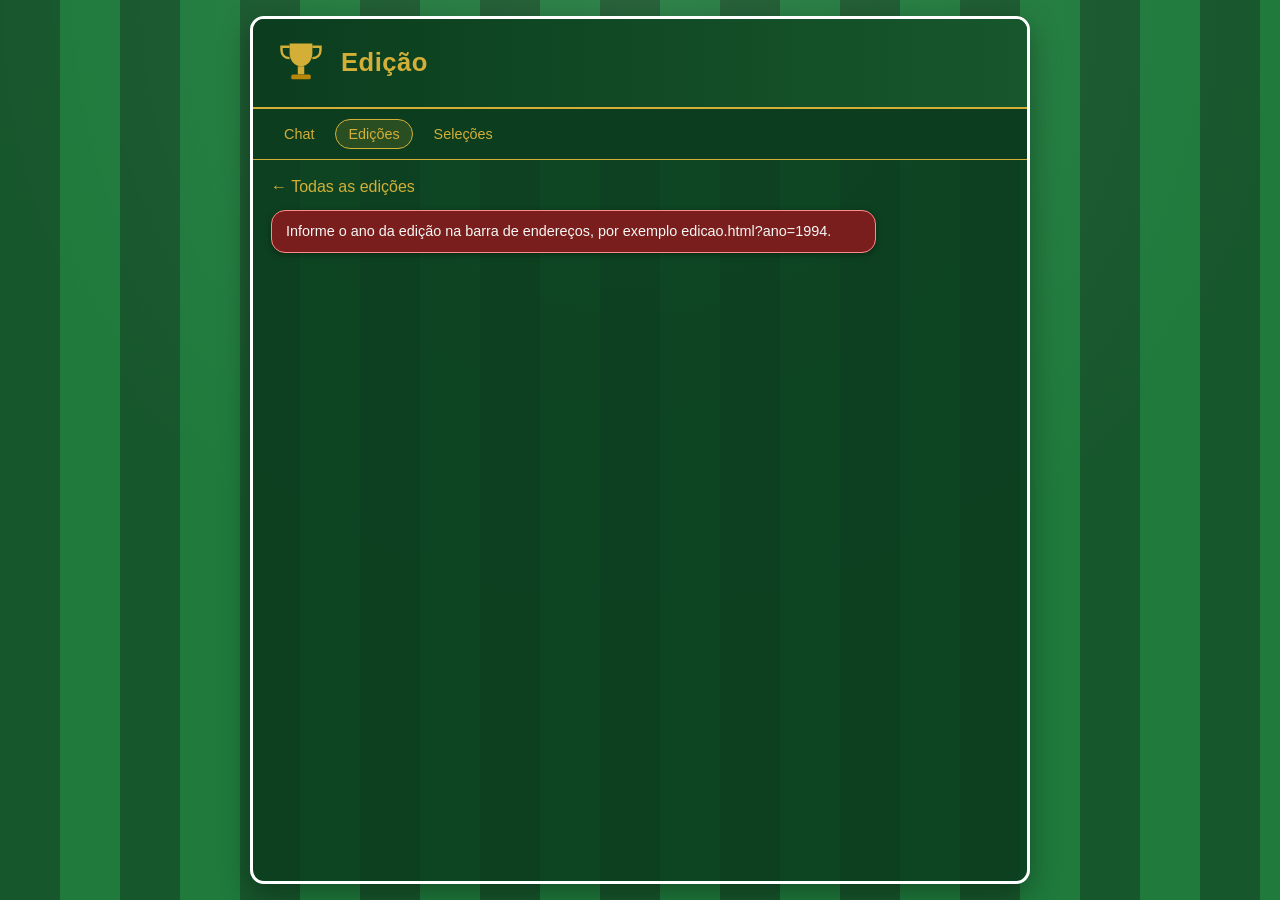
==== edicao.html @ b4495b21 "Item 33 (frontend): páginas de edições e seleções - edicoes.html e edicao.html?ano=, com campeão, vi" ====
<!DOCTYPE html>
<html lang="pt-BR">
<head>
  <meta charset="UTF-8">
  <meta name="viewport" content="width=device-width, initial-scale=1.0">
  <title>Edição · Mister Copa</title>
  <link rel="stylesheet" href="css/style.css">
</head>
<body>
  <div class="campo">
    <header class="cabecalho">
      <svg class="trofeu" viewBox="0 0 64 64" aria-hidden="true">
        <path d="M18 8h28v12c0 9-6 16-14 16s-14-7-14-16V8z" fill="#d4af37"/>
        <path d="M18 12H8v4c0 6 4 10 10 10M46 12h10v4c0 6-4 10-10 10" fill="none" stroke="#d4af37" stroke-width="3"/>
        <rect x="28" y="36" width="8" height="10" fill="#d4af37"/>
        <rect x="20" y="46" width="24" height="6" rx="2" fill="#b8860b"/>
      </svg>
      <div>
        <h1 id="titulo">Edição</h1>
        <p id="subtitulo"></p>
      </div>
    </header>

    <nav class="menu" aria-label="Navegação">
      <a href="index.html">Chat</a>
      <a href="edicoes.html" aria-current="page">Edições</a>
      <a href="selecoes.html">Seleções</a>
    </nav>

    <main class="pagina">
      <a class="voltar" href="edicoes.html">← Todas as edições</a>
      <div id="conteudo" aria-live="polite"></div>
    </main>
  </div>

  <script src="js/config.js"></script>
  <script src="js/paginas.js"></script>
  <script>
    (async function () {
      const conteudo = document.getElementById("conteudo");
      const ano = parseInt(parametro("ano"), 10);
      if (!ano) {
        mostrarErro(conteudo, "Informe o ano da edição na barra de endereços, por exemplo edicao.html?ano=1994.");
        return;
      }
      mostrarCarregando(conteudo);
      try {
        const e = await buscarJSON("/api/edicoes/" + ano);
        document.getElementById("titulo").textContent = "Copa de " + e.ano;
        document.getElementById("subtitulo").textContent = "Campeão: " + e.campeao;

        const ficha = criarElemento("dl", "ficha");
        ficha.appendChild(linhaFicha("Sede", e.sede));
        ficha.appendChild(linhaFicha("Campeão", e.campeao));
        ficha.appendChild(linhaFicha("Vice-campeão", e.vice));
        ficha.appendChild(linhaFicha("Placar da final", e.placar_final));
        if (e.data_final) ficha.appendChild(linhaFicha("Data da final", e.data_final));
        ficha.appendChild(linhaFicha("Artilheiro", e.artilheiro ? e.artilheiro.join(", ") : null));
        ficha.appendChild(linhaFicha("Gols do artilheiro", e.gols_artilheiro));
        ficha.appendChild(linhaFicha("Bola de Ouro", e.bola_de_ouro || "Prêmio criado em 1982"));

        const blocos = [ficha];
        if (e.obs_artilheiro) blocos.push(criarElemento("p", "nota", e.obs_artilheiro));
        blocos.push(criarElemento("p", "fonte", "Fonte: " + e.fonte));
        conteudo.replaceChildren(...blocos);
      } catch (erro) {
        mostrarErro(conteudo, erro.message);
      }
    })();
  </script>
</body>
</html>
---- css/style.css ----
/* Tema: gramado, linhas brancas de campo e dourado do troféu */
:root {
  --verde-escuro: #0b3d1e;
  --verde-gramado: #17572c;
  --verde-claro: #1f7a3c;
  --branco: #ffffff;
  --dourado: #d4af37;
  --dourado-escuro: #b8860b;
  --texto: #f4f8f5;
  --sombra: rgba(0, 0, 0, 0.35);
}

* { box-sizing: border-box; }

html, body { height: 100%; margin: 0; }

body {
  font-family: "Trebuchet MS", Arial, Helvetica, sans-serif;
  color: var(--texto);
  background:
    radial-gradient(circle at 50% 0%, rgba(255, 255, 255, 0.08), transparent 60%),
    repeating-linear-gradient(90deg, var(--verde-gramado) 0 60px, var(--verde-claro) 60px 120px);
  background-color: var(--verde-gramado);
  display: flex;
  justify-content: center;
  padding: 16px;
}

.campo {
  width: 100%;
  max-width: 780px;
  min-height: calc(100vh - 32px);
  display: flex;
  flex-direction: column;
  border: 3px solid var(--branco);
  border-radius: 14px;
  background: rgba(11, 61, 30, 0.88);
  box-shadow: 0 10px 30px var(--sombra);
  position: relative;
  overflow: hidden;
}

/* Linha central do campo */
.campo::before {
  content: "";
  position: absolute;
  left: 0;
  right: 0;
  top: 50%;
  height: 2px;
  background: rgba(255, 255, 255, 0.25);
  pointer-events: none;
}

/* Cabeçalho */
.cabecalho {
  display: flex;
  align-items: center;
  gap: 14px;
  padding: 18px 22px;
  border-bottom: 2px solid var(--dourado);
  background: linear-gradient(90deg, var(--verde-escuro), var(--verde-gramado));
}

.trofeu { width: 52px; height: 52px; flex-shrink: 0; }

.cabecalho h1 {
  margin: 0;
  font-size: 1.6rem;
  color: var(--dourado);
  letter-spacing: 0.5px;
}

.cabecalho p {
  margin: 2px 0 0;
  font-size: 0.9rem;
  opacity: 0.85;
}

/* Área de mensagens */
.conversa {
  flex: 1;
  display: flex;
  flex-direction: column;
  padding: 16px 18px 0;
  overflow-y: auto;
  min-height: 300px;
}

.mensagens {
  display: flex;
  flex-direction: column;
  gap: 12px;
}

.balao {
  max-width: 82%;
  padding: 10px 14px;
  border-radius: 14px;
  line-height: 1.45;
  white-space: pre-wrap;
  word-wrap: break-word;
  box-shadow: 0 2px 6px var(--sombra);
}

.balao.usuario {
  align-self: flex-end;
  background: var(--branco);
  color: var(--verde-escuro);
  border-bottom-right-radius: 4px;
}

.balao.bot {
  align-self: flex-start;
  background: var(--verde-escuro);
  border: 1px solid var(--dourado);
  border-bottom-left-radius: 4px;
}

.balao.erro {
  align-self: center;
  background: #7a1d1d;
  border: 1px solid #ff8a8a;
  font-size: 0.9rem;
}

.digitando {
  padding: 10px 4px;
  font-style: italic;
  font-size: 0.9rem;
  color: var(--dourado);
}

.digitando[hidden] { display: none; }

/* Sugestões */
.sugestoes {
  display: flex;
  flex-wrap: wrap;
  gap: 8px;
  padding: 12px 18px 4px;
}

.sugestao {
  font: inherit;
  font-size: 0.85rem;
  padding: 6px 12px;
  border-radius: 999px;
  border: 1px solid var(--dourado);
  background: transparent;
  color: var(--dourado);
  cursor: pointer;
  transition: background 0.2s, color 0.2s;
}

.sugestao:hover,
.sugestao:focus-visible {
  background: var(--dourado);
  color: var(--verde-escuro);
  outline: none;
}

/* Formulário */
.formulario {
  display: flex;
  gap: 10px;
  padding: 14px 18px 18px;
  border-top: 2px solid var(--dourado);
  background: var(--verde-escuro);
}

.entrada {
  position: relative;
  flex: 1;
  display: flex;
}

.entrada input {
  flex: 1;
  font: inherit;
  padding: 11px 64px 11px 14px;
  border-radius: 10px;
  border: 2px solid var(--branco);
  background: var(--branco);
  color: var(--verde-escuro);
}

.entrada input:focus {
  outline: none;
  border-color: var(--dourado);
}

.contador {
  position: absolute;
  right: 10px;
  top: 50%;
  transform: translateY(-50%);
  font-size: 0.75rem;
  color: #5b6b5f;
  pointer-events: none;
}

.contador.limite { color: #b00020; font-weight: bold; }

#enviar {
  font: inherit;
  font-weight: bold;
  padding: 0 20px;
  border-radius: 10px;
  border: none;
  background: var(--dourado);
  color: var(--verde-escuro);
  cursor: pointer;
  transition: background 0.2s;
}

#enviar:hover:not(:disabled) { background: var(--dourado-escuro); color: var(--branco); }
#enviar:disabled { opacity: 0.55; cursor: not-allowed; }

/* Telas pequenas */
@media (max-width: 520px) {
  .cabecalho h1 { font-size: 1.3rem; }
  .balao { max-width: 92%; }
  .formulario { flex-direction: column; }
  #enviar { padding: 12px; }
}

/* ===== Menu e páginas de edições e seleções ===== */
.menu {
  display: flex;
  gap: 8px;
  padding: 10px 18px;
  border-bottom: 1px solid var(--dourado);
  background: var(--verde-escuro);
}

.menu a {
  font-size: 0.9rem;
  padding: 6px 12px;
  border-radius: 999px;
  color: var(--dourado);
  text-decoration: none;
  border: 1px solid transparent;
}

.menu a:hover,
.menu a:focus-visible,
.menu a[aria-current="page"] {
  border-color: var(--dourado);
  background: rgba(212, 175, 55, 0.15);
  outline: none;
}

.pagina {
  flex: 1;
  padding: 18px;
  overflow-y: auto;
}

.grade {
  display: grid;
  grid-template-columns: repeat(auto-fill, minmax(190px, 1fr));
  gap: 12px;
}

.cartao {
  display: flex;
  flex-direction: column;
  gap: 4px;
  padding: 12px 14px;
  border-radius: 12px;
  border: 1px solid var(--dourado);
  background: var(--verde-escuro);
  color: var(--texto);
  text-decoration: none;
  box-shadow: 0 2px 6px var(--sombra);
  transition: transform 0.15s, background 0.15s;
}

.cartao:hover,
.cartao:focus-visible {
  transform: translateY(-2px);
  background: var(--verde-gramado);
  outline: none;
}

.cartao-ano {
  font-size: 1.3rem;
  font-weight: bold;
  color: var(--dourado);
}

.cartao-titulo {
  font-weight: bold;
}

.cartao-sub {
  font-size: 0.85rem;
  opacity: 0.85;
}

.voltar {
  display: inline-block;
  margin-bottom: 14px;
  color: var(--dourado);
  text-decoration: none;
}

.voltar:hover,
.voltar:focus-visible {
  text-decoration: underline;
  outline: none;
}

.ficha {
  margin: 0;
  display: grid;
  gap: 8px;
  padding: 14px 16px;
  border-radius: 12px;
  border: 1px solid var(--dourado);
  background: var(--verde-escuro);
}

.linha-ficha {
  display: grid;
  grid-template-columns: minmax(130px, 40%) 1fr;
  gap: 10px;
  padding-bottom: 6px;
  border-bottom: 1px dashed rgba(212, 175, 55, 0.35);
}

.linha-ficha:last-child {
  border-bottom: none;
}

.linha-ficha dt {
  color: var(--dourado);
  font-weight: bold;
}

.linha-ficha dd {
  margin: 0;
}

.nota {
  margin: 14px 0 0;
  font-size: 0.9rem;
  font-style: italic;
  opacity: 0.9;
}

.fonte {
  margin: 14px 0 0;
  font-size: 0.8rem;
  opacity: 0.75;
}

.carregando {
  color: var(--dourado);
  font-style: italic;
}

@media (max-width: 520px) {
  .linha-ficha {
    grid-template-columns: 1fr;
    gap: 2px;
  }
}

/* Nas páginas de conteúdo, a linha central do campo não deve cortar o texto. */
.campo:has(.pagina)::before {
  display: none;
}
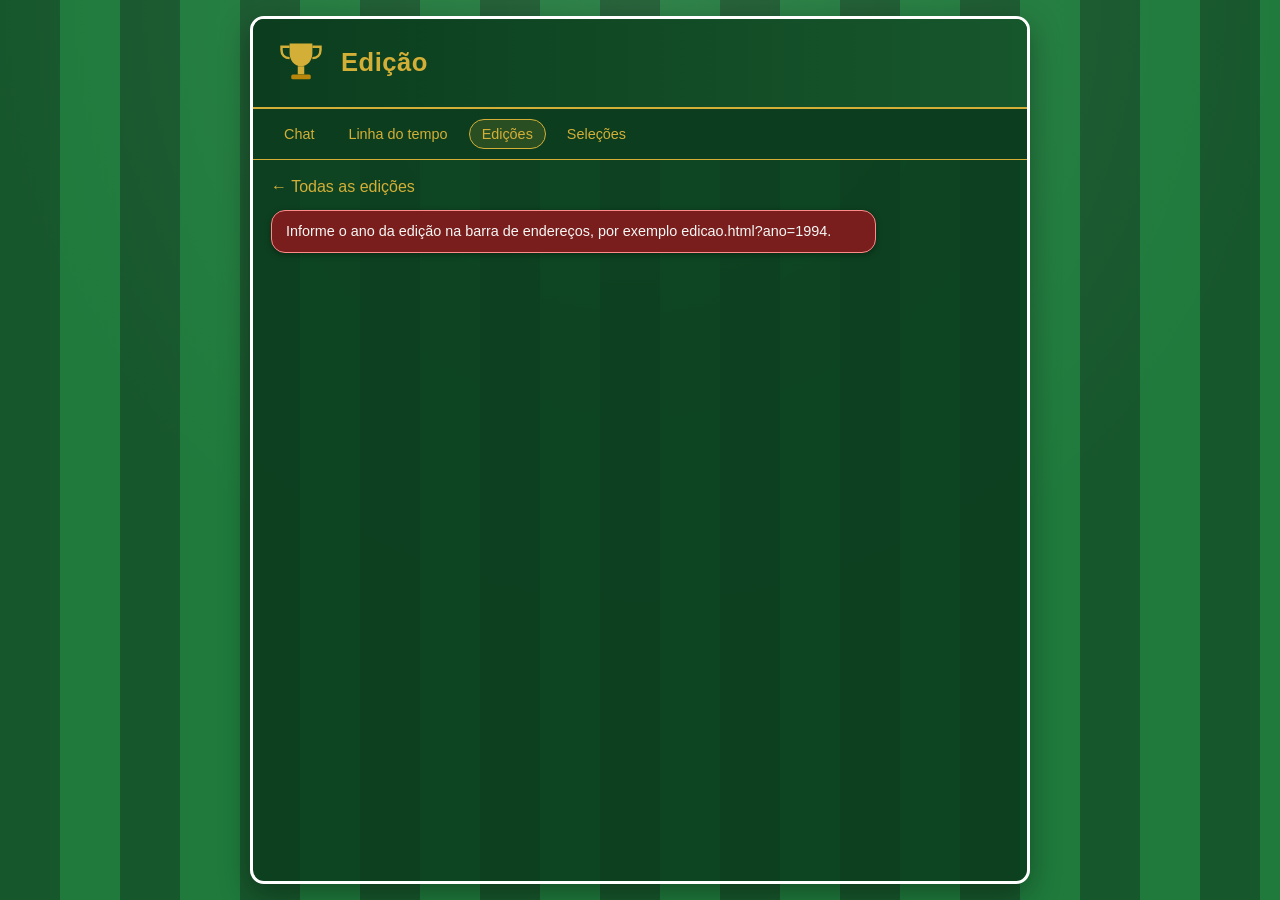
==== commit 6fd2409a: "Item 34: linha do tempo interativa das edições - linha-do-tempo.html: 23 edições em ordem cronológic" ====
--- a/edicao.html
+++ b/edicao.html
@@ -23,6 +23,7 @@
 
     <nav class="menu" aria-label="Navegação">
       <a href="index.html">Chat</a>
+      <a href="linha-do-tempo.html">Linha do tempo</a>
       <a href="edicoes.html" aria-current="page">Edições</a>
       <a href="selecoes.html">Seleções</a>
     </nav>
--- a/css/style.css
+++ b/css/style.css
@@ -372,3 +372,109 @@
 .campo:has(.pagina)::before {
   display: none;
 }
+
+/* ===== Linha do tempo ===== */
+.filtro {
+  display: flex;
+  flex-wrap: wrap;
+  align-items: center;
+  gap: 10px;
+  margin-bottom: 18px;
+}
+
+.filtro label {
+  color: var(--dourado);
+  font-weight: bold;
+}
+
+.filtro select {
+  font: inherit;
+  padding: 8px 10px;
+  border-radius: 8px;
+  border: 2px solid var(--branco);
+  background: var(--branco);
+  color: var(--verde-escuro);
+  max-width: 100%;
+}
+
+.filtro select:focus {
+  outline: none;
+  border-color: var(--dourado);
+}
+
+.resumo {
+  width: 100%;
+  margin: 0;
+  font-size: 0.9rem;
+  opacity: 0.85;
+}
+
+.linha-tempo {
+  list-style: none;
+  margin: 0;
+  padding: 0 0 0 26px;
+  border-left: 3px solid var(--dourado);
+  display: grid;
+  gap: 14px;
+}
+
+.item-tempo {
+  position: relative;
+}
+
+.item-tempo::before {
+  content: "";
+  position: absolute;
+  left: -36px;
+  top: 16px;
+  width: 16px;
+  height: 16px;
+  border-radius: 50%;
+  background: var(--verde-escuro);
+  border: 3px solid var(--dourado);
+  box-sizing: border-box;
+}
+
+.item-link {
+  display: flex;
+  flex-direction: column;
+  gap: 2px;
+  padding: 10px 14px;
+  border-radius: 10px;
+  border: 1px solid var(--dourado);
+  background: var(--verde-escuro);
+  color: var(--texto);
+  text-decoration: none;
+  transition: background 0.15s, transform 0.15s;
+}
+
+.item-link:hover,
+.item-link:focus-visible {
+  background: var(--verde-gramado);
+  transform: translateX(3px);
+  outline: none;
+}
+
+.item-ano {
+  font-size: 1.2rem;
+  font-weight: bold;
+  color: var(--dourado);
+}
+
+.item-campeao {
+  font-weight: bold;
+}
+
+.item-sub {
+  font-size: 0.85rem;
+  opacity: 0.85;
+}
+
+/* Os itens do menu não quebram linha no celular. */
+.menu {
+  flex-wrap: wrap;
+}
+
+.menu a {
+  white-space: nowrap;
+}
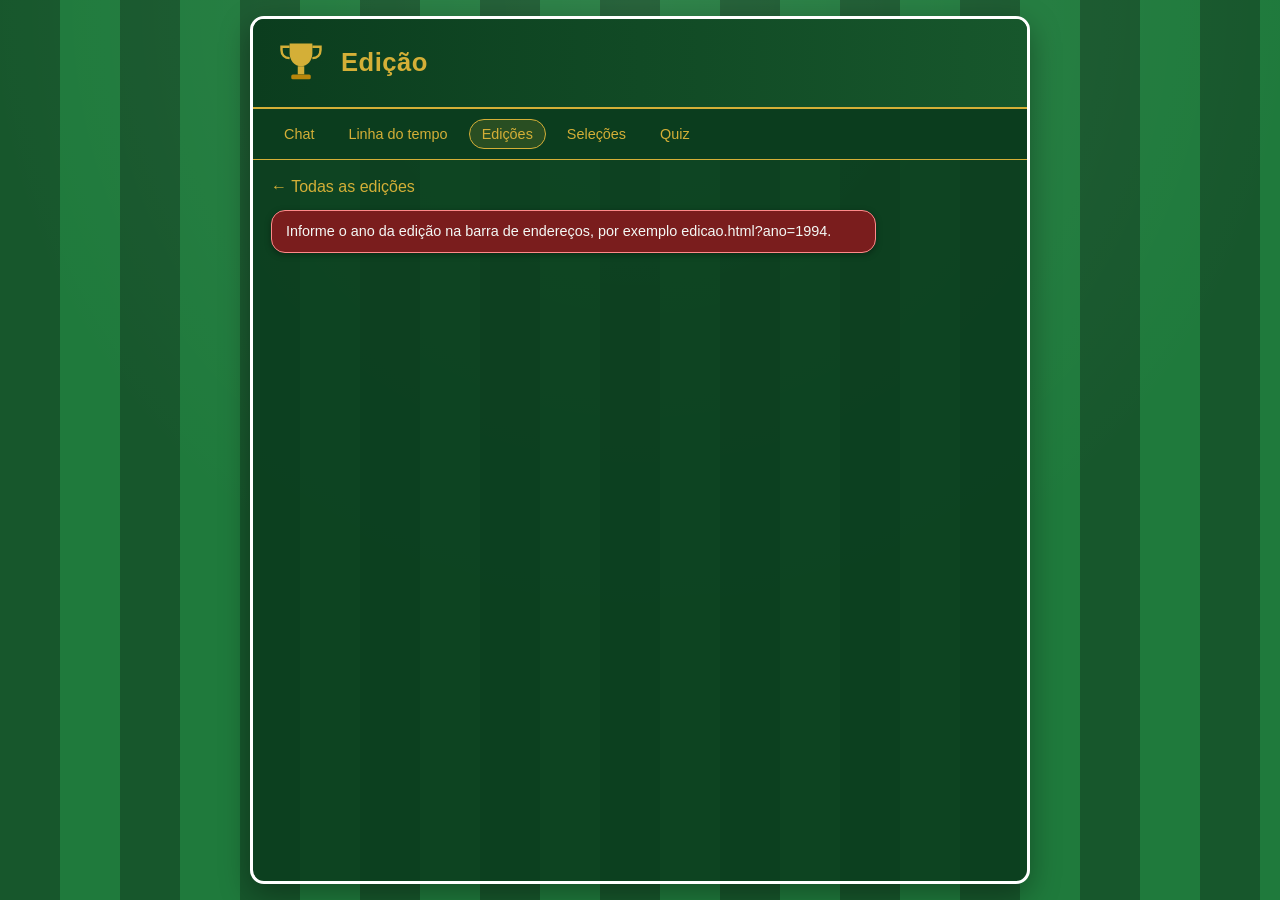
==== commit 0b96d22b: "Item 35: modo quiz gerado a partir da base de fatos - quiz.html e js/quiz.js: 10 perguntas sorteadas" ====
--- a/edicao.html
+++ b/edicao.html
@@ -26,6 +26,7 @@
       <a href="linha-do-tempo.html">Linha do tempo</a>
       <a href="edicoes.html" aria-current="page">Edições</a>
       <a href="selecoes.html">Seleções</a>
+      <a href="quiz.html">Quiz</a>
     </nav>
 
     <main class="pagina">
--- a/css/style.css
+++ b/css/style.css
@@ -478,3 +478,99 @@
 .menu a {
   white-space: nowrap;
 }
+
+/* ===== Quiz ===== */
+.quiz-cabecalho {
+  display: flex;
+  justify-content: space-between;
+  font-size: 0.9rem;
+  color: var(--dourado);
+  margin-bottom: 12px;
+}
+
+.quiz-pergunta {
+  font-size: 1.2rem;
+  margin: 0 0 16px;
+  line-height: 1.35;
+}
+
+.quiz-opcoes {
+  display: grid;
+  gap: 10px;
+}
+
+.quiz-opcao,
+.quiz-botao {
+  font: inherit;
+  text-align: left;
+  padding: 12px 14px;
+  border-radius: 10px;
+  border: 1px solid var(--dourado);
+  background: var(--verde-escuro);
+  color: var(--texto);
+  cursor: pointer;
+  transition: background 0.15s;
+}
+
+.quiz-opcao:hover:not(:disabled),
+.quiz-opcao:focus-visible,
+.quiz-botao:hover,
+.quiz-botao:focus-visible {
+  background: var(--verde-gramado);
+  outline: none;
+}
+
+.quiz-opcao:disabled {
+  cursor: default;
+}
+
+.quiz-opcao.certa {
+  background: #1f7a3c;
+  border-color: #8ee3a4;
+  font-weight: bold;
+}
+
+.quiz-opcao.errada {
+  background: #7a1d1d;
+  border-color: #ff8a8a;
+}
+
+.quiz-feedback {
+  margin-top: 16px;
+  padding: 12px 14px;
+  border-radius: 10px;
+  background: rgba(0, 0, 0, 0.25);
+  border-left: 4px solid var(--dourado);
+}
+
+.quiz-feedback p {
+  margin: 0 0 8px;
+}
+
+.quiz-feedback .fonte {
+  margin-top: 0;
+}
+
+.quiz-botao {
+  margin-top: 12px;
+  background: var(--dourado);
+  color: var(--verde-escuro);
+  font-weight: bold;
+  text-align: center;
+}
+
+.quiz-botao:hover,
+.quiz-botao:focus-visible {
+  background: var(--dourado-escuro);
+  color: var(--branco);
+}
+
+.quiz-fim {
+  color: var(--dourado);
+  margin: 0 0 8px;
+}
+
+.quiz-placar {
+  font-size: 1.1rem;
+  margin: 0 0 16px;
+}
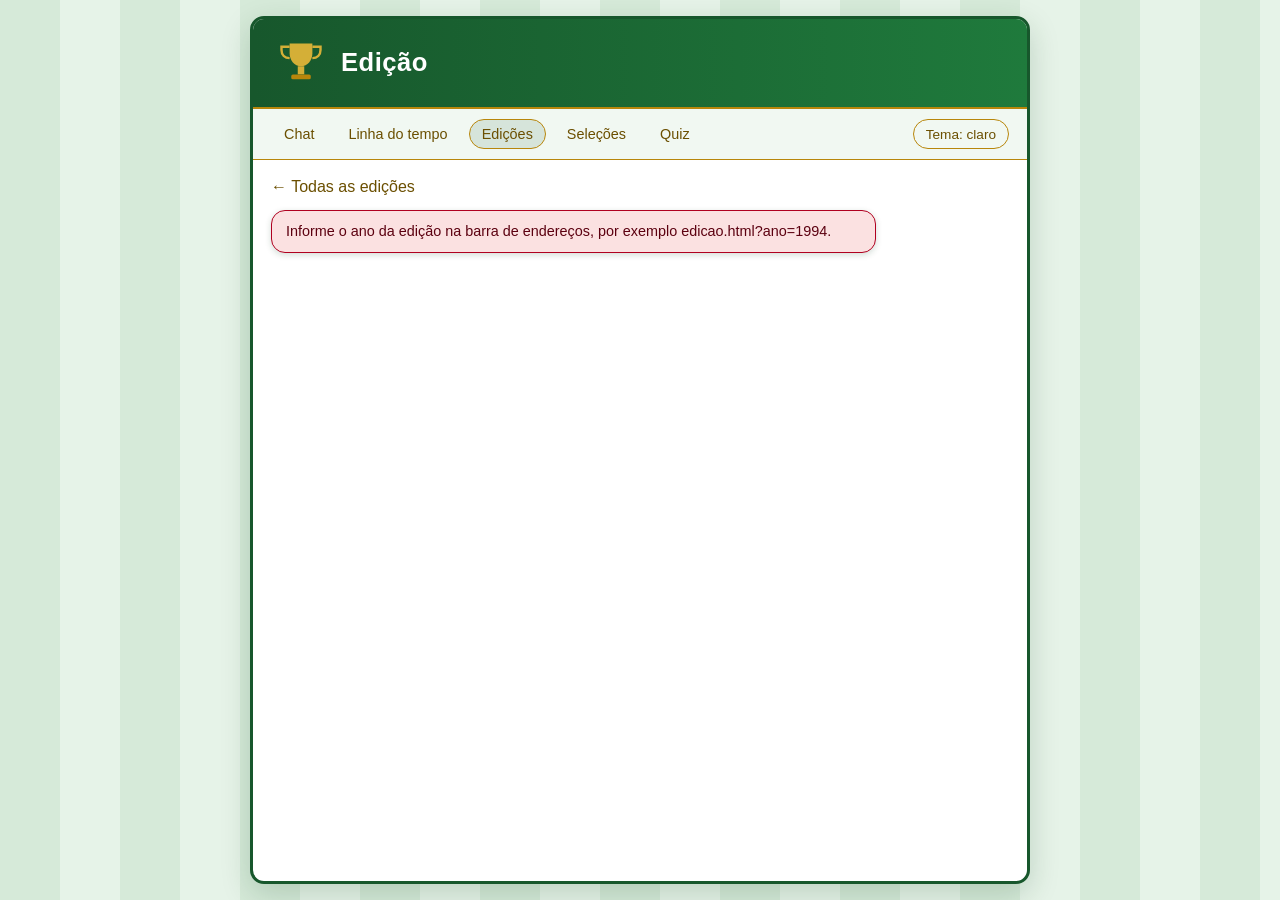
==== commit 0f20a19f: "Adiciona tema claro e alto contraste com botão no menu Tokens de cor em :root redefinidos em data-te" ====
--- a/edicao.html
+++ b/edicao.html
@@ -5,6 +5,7 @@
   <meta name="viewport" content="width=device-width, initial-scale=1.0">
   <title>Edição · Mister Copa</title>
   <link rel="stylesheet" href="css/style.css">
+  <script src="js/tema.js"></script>
 </head>
 <body>
   <div class="campo">
--- a/css/style.css
+++ b/css/style.css
@@ -1,13 +1,59 @@
-/* Tema: gramado, linhas brancas de campo e dourado do troféu */
+/* Tema: gramado, linhas brancas de campo e dourado do troféu.
+   Cores são tokens. Os temas "claro" e "contraste" redefinem os tokens
+   nas seções no fim deste arquivo, sem mudar as regras dos componentes. */
 :root {
+  /* Paleta base */
   --verde-escuro: #0b3d1e;
   --verde-gramado: #17572c;
   --verde-claro: #1f7a3c;
   --branco: #ffffff;
   --dourado: #d4af37;
   --dourado-escuro: #b8860b;
+
+  /* Tokens de tema (tema escuro, padrão) */
   --texto: #f4f8f5;
+  --texto-cabecalho: #f4f8f5;
   --sombra: rgba(0, 0, 0, 0.35);
+  --fundo-corpo: radial-gradient(circle at 50% 0%, rgba(255, 255, 255, 0.08), transparent 60%),
+    repeating-linear-gradient(90deg, var(--verde-gramado) 0 60px, var(--verde-claro) 60px 120px);
+  --fundo-corpo-cor: var(--verde-gramado);
+  --fundo-campo: rgba(11, 61, 30, 0.88);
+  --borda-campo: var(--branco);
+  --fundo-cabecalho: linear-gradient(90deg, var(--verde-escuro), var(--verde-gramado));
+  --titulo: var(--dourado);
+  --texto-destaque: var(--dourado);
+  --borda-destaque: var(--dourado);
+  --fundo-destaque-suave: rgba(212, 175, 55, 0.15);
+  --fundo-superficie: var(--verde-escuro);
+  --fundo-superficie-hover: var(--verde-gramado);
+  --fundo-menu: var(--verde-escuro);
+  --fundo-form: var(--verde-escuro);
+  --linha-central: rgba(255, 255, 255, 0.25);
+  --linha-tracejada: rgba(212, 175, 55, 0.35);
+  --fundo-entrada: var(--branco);
+  --texto-entrada: var(--verde-escuro);
+  --borda-entrada: var(--branco);
+  --texto-contador: #5b6b5f;
+  --fundo-balao-usuario: var(--branco);
+  --texto-balao-usuario: var(--verde-escuro);
+  --fundo-balao-bot: var(--verde-escuro);
+  --borda-balao-bot: var(--dourado);
+  --fundo-erro: #7a1d1d;
+  --borda-erro: #ff8a8a;
+  --texto-erro: var(--texto);
+  --fundo-certo: #1f7a3c;
+  --borda-certo: #8ee3a4;
+  --fundo-errado: #7a1d1d;
+  --borda-errado: #ff8a8a;
+  --fundo-feedback: rgba(0, 0, 0, 0.25);
+  --fundo-botao-destaque: var(--dourado);
+  --texto-botao-destaque: var(--verde-escuro);
+  --fundo-botao-destaque-hover: var(--dourado-escuro);
+  --texto-botao-destaque-hover: var(--branco);
+  --fundo-hover-dourado: var(--dourado);
+  --texto-hover-dourado: var(--verde-escuro);
+  --bolinha-tempo-fundo: var(--verde-escuro);
+  --foco: var(--dourado);
 }
 
 * { box-sizing: border-box; }
@@ -17,10 +63,8 @@
 body {
   font-family: "Trebuchet MS", Arial, Helvetica, sans-serif;
   color: var(--texto);
-  background:
-    radial-gradient(circle at 50% 0%, rgba(255, 255, 255, 0.08), transparent 60%),
-    repeating-linear-gradient(90deg, var(--verde-gramado) 0 60px, var(--verde-claro) 60px 120px);
-  background-color: var(--verde-gramado);
+  background: var(--fundo-corpo);
+  background-color: var(--fundo-corpo-cor);
   display: flex;
   justify-content: center;
   padding: 16px;
@@ -32,9 +76,9 @@
   min-height: calc(100vh - 32px);
   display: flex;
   flex-direction: column;
-  border: 3px solid var(--branco);
+  border: 3px solid var(--borda-campo);
   border-radius: 14px;
-  background: rgba(11, 61, 30, 0.88);
+  background: var(--fundo-campo);
   box-shadow: 0 10px 30px var(--sombra);
   position: relative;
   overflow: hidden;
@@ -48,7 +92,7 @@
   right: 0;
   top: 50%;
   height: 2px;
-  background: rgba(255, 255, 255, 0.25);
+  background: var(--linha-central);
   pointer-events: none;
 }
 
@@ -58,8 +102,8 @@
   align-items: center;
   gap: 14px;
   padding: 18px 22px;
-  border-bottom: 2px solid var(--dourado);
-  background: linear-gradient(90deg, var(--verde-escuro), var(--verde-gramado));
+  border-bottom: 2px solid var(--borda-destaque);
+  background: var(--fundo-cabecalho);
 }
 
 .trofeu { width: 52px; height: 52px; flex-shrink: 0; }
@@ -67,13 +111,14 @@
 .cabecalho h1 {
   margin: 0;
   font-size: 1.6rem;
-  color: var(--dourado);
+  color: var(--titulo);
   letter-spacing: 0.5px;
 }
 
 .cabecalho p {
   margin: 2px 0 0;
   font-size: 0.9rem;
+  color: var(--texto-cabecalho);
   opacity: 0.85;
 }
 
@@ -105,22 +150,23 @@
 
 .balao.usuario {
   align-self: flex-end;
-  background: var(--branco);
-  color: var(--verde-escuro);
+  background: var(--fundo-balao-usuario);
+  color: var(--texto-balao-usuario);
   border-bottom-right-radius: 4px;
 }
 
 .balao.bot {
   align-self: flex-start;
-  background: var(--verde-escuro);
-  border: 1px solid var(--dourado);
+  background: var(--fundo-balao-bot);
+  border: 1px solid var(--borda-balao-bot);
   border-bottom-left-radius: 4px;
 }
 
 .balao.erro {
   align-self: center;
-  background: #7a1d1d;
-  border: 1px solid #ff8a8a;
+  background: var(--fundo-erro);
+  border: 1px solid var(--borda-erro);
+  color: var(--texto-erro);
   font-size: 0.9rem;
 }
 
@@ -128,7 +174,7 @@
   padding: 10px 4px;
   font-style: italic;
   font-size: 0.9rem;
-  color: var(--dourado);
+  color: var(--texto-destaque);
 }
 
 .digitando[hidden] { display: none; }
@@ -146,17 +192,17 @@
   font-size: 0.85rem;
   padding: 6px 12px;
   border-radius: 999px;
-  border: 1px solid var(--dourado);
+  border: 1px solid var(--borda-destaque);
   background: transparent;
-  color: var(--dourado);
+  color: var(--texto-destaque);
   cursor: pointer;
   transition: background 0.2s, color 0.2s;
 }
 
 .sugestao:hover,
 .sugestao:focus-visible {
-  background: var(--dourado);
-  color: var(--verde-escuro);
+  background: var(--fundo-hover-dourado);
+  color: var(--texto-hover-dourado);
   outline: none;
 }
 
@@ -165,8 +211,8 @@
   display: flex;
   gap: 10px;
   padding: 14px 18px 18px;
-  border-top: 2px solid var(--dourado);
-  background: var(--verde-escuro);
+  border-top: 2px solid var(--borda-destaque);
+  background: var(--fundo-form);
 }
 
 .entrada {
@@ -180,14 +226,14 @@
   font: inherit;
   padding: 11px 64px 11px 14px;
   border-radius: 10px;
-  border: 2px solid var(--branco);
-  background: var(--branco);
-  color: var(--verde-escuro);
+  border: 2px solid var(--borda-entrada);
+  background: var(--fundo-entrada);
+  color: var(--texto-entrada);
 }
 
 .entrada input:focus {
   outline: none;
-  border-color: var(--dourado);
+  border-color: var(--borda-destaque);
 }
 
 .contador {
@@ -196,7 +242,7 @@
   top: 50%;
   transform: translateY(-50%);
   font-size: 0.75rem;
-  color: #5b6b5f;
+  color: var(--texto-contador);
   pointer-events: none;
 }
 
@@ -208,13 +254,16 @@
   padding: 0 20px;
   border-radius: 10px;
   border: none;
-  background: var(--dourado);
-  color: var(--verde-escuro);
+  background: var(--fundo-botao-destaque);
+  color: var(--texto-botao-destaque);
   cursor: pointer;
   transition: background 0.2s;
 }
 
-#enviar:hover:not(:disabled) { background: var(--dourado-escuro); color: var(--branco); }
+#enviar:hover:not(:disabled) {
+  background: var(--fundo-botao-destaque-hover);
+  color: var(--texto-botao-destaque-hover);
+}
 #enviar:disabled { opacity: 0.55; cursor: not-allowed; }
 
 /* Telas pequenas */
@@ -228,26 +277,48 @@
 /* ===== Menu e páginas de edições e seleções ===== */
 .menu {
   display: flex;
+  flex-wrap: wrap;
   gap: 8px;
   padding: 10px 18px;
-  border-bottom: 1px solid var(--dourado);
-  background: var(--verde-escuro);
+  border-bottom: 1px solid var(--borda-destaque);
+  background: var(--fundo-menu);
 }
 
 .menu a {
   font-size: 0.9rem;
   padding: 6px 12px;
   border-radius: 999px;
-  color: var(--dourado);
+  color: var(--texto-destaque);
   text-decoration: none;
   border: 1px solid transparent;
+  white-space: nowrap;
 }
 
 .menu a:hover,
 .menu a:focus-visible,
 .menu a[aria-current="page"] {
-  border-color: var(--dourado);
-  background: rgba(212, 175, 55, 0.15);
+  border-color: var(--borda-destaque);
+  background: var(--fundo-destaque-suave);
+  outline: none;
+}
+
+/* Botão de tema, no fim do menu */
+.botao-tema {
+  font: inherit;
+  font-size: 0.85rem;
+  margin-left: auto;
+  padding: 6px 12px;
+  border-radius: 999px;
+  border: 1px solid var(--borda-destaque);
+  background: transparent;
+  color: var(--texto-destaque);
+  cursor: pointer;
+  white-space: nowrap;
+}
+
+.botao-tema:hover,
+.botao-tema:focus-visible {
+  background: var(--fundo-destaque-suave);
   outline: none;
 }
 
@@ -269,8 +340,8 @@
   gap: 4px;
   padding: 12px 14px;
   border-radius: 12px;
-  border: 1px solid var(--dourado);
-  background: var(--verde-escuro);
+  border: 1px solid var(--borda-destaque);
+  background: var(--fundo-superficie);
   color: var(--texto);
   text-decoration: none;
   box-shadow: 0 2px 6px var(--sombra);
@@ -280,14 +351,14 @@
 .cartao:hover,
 .cartao:focus-visible {
   transform: translateY(-2px);
-  background: var(--verde-gramado);
+  background: var(--fundo-superficie-hover);
   outline: none;
 }
 
 .cartao-ano {
   font-size: 1.3rem;
   font-weight: bold;
-  color: var(--dourado);
+  color: var(--texto-destaque);
 }
 
 .cartao-titulo {
@@ -302,7 +373,7 @@
 .voltar {
   display: inline-block;
   margin-bottom: 14px;
-  color: var(--dourado);
+  color: var(--texto-destaque);
   text-decoration: none;
 }
 
@@ -318,8 +389,8 @@
   gap: 8px;
   padding: 14px 16px;
   border-radius: 12px;
-  border: 1px solid var(--dourado);
-  background: var(--verde-escuro);
+  border: 1px solid var(--borda-destaque);
+  background: var(--fundo-superficie);
 }
 
 .linha-ficha {
@@ -327,7 +398,7 @@
   grid-template-columns: minmax(130px, 40%) 1fr;
   gap: 10px;
   padding-bottom: 6px;
-  border-bottom: 1px dashed rgba(212, 175, 55, 0.35);
+  border-bottom: 1px dashed var(--linha-tracejada);
 }
 
 .linha-ficha:last-child {
@@ -335,7 +406,7 @@
 }
 
 .linha-ficha dt {
-  color: var(--dourado);
+  color: var(--texto-destaque);
   font-weight: bold;
 }
 
@@ -357,7 +428,7 @@
 }
 
 .carregando {
-  color: var(--dourado);
+  color: var(--texto-destaque);
   font-style: italic;
 }
 
@@ -383,7 +454,7 @@
 }
 
 .filtro label {
-  color: var(--dourado);
+  color: var(--texto-destaque);
   font-weight: bold;
 }
 
@@ -391,15 +462,15 @@
   font: inherit;
   padding: 8px 10px;
   border-radius: 8px;
-  border: 2px solid var(--branco);
-  background: var(--branco);
-  color: var(--verde-escuro);
+  border: 2px solid var(--borda-entrada);
+  background: var(--fundo-entrada);
+  color: var(--texto-entrada);
   max-width: 100%;
 }
 
 .filtro select:focus {
   outline: none;
-  border-color: var(--dourado);
+  border-color: var(--borda-destaque);
 }
 
 .resumo {
@@ -413,7 +484,7 @@
   list-style: none;
   margin: 0;
   padding: 0 0 0 26px;
-  border-left: 3px solid var(--dourado);
+  border-left: 3px solid var(--borda-destaque);
   display: grid;
   gap: 14px;
 }
@@ -430,8 +501,8 @@
   width: 16px;
   height: 16px;
   border-radius: 50%;
-  background: var(--verde-escuro);
-  border: 3px solid var(--dourado);
+  background: var(--bolinha-tempo-fundo);
+  border: 3px solid var(--borda-destaque);
   box-sizing: border-box;
 }
 
@@ -441,8 +512,8 @@
   gap: 2px;
   padding: 10px 14px;
   border-radius: 10px;
-  border: 1px solid var(--dourado);
-  background: var(--verde-escuro);
+  border: 1px solid var(--borda-destaque);
+  background: var(--fundo-superficie);
   color: var(--texto);
   text-decoration: none;
   transition: background 0.15s, transform 0.15s;
@@ -450,7 +521,7 @@
 
 .item-link:hover,
 .item-link:focus-visible {
-  background: var(--verde-gramado);
+  background: var(--fundo-superficie-hover);
   transform: translateX(3px);
   outline: none;
 }
@@ -458,7 +529,7 @@
 .item-ano {
   font-size: 1.2rem;
   font-weight: bold;
-  color: var(--dourado);
+  color: var(--texto-destaque);
 }
 
 .item-campeao {
@@ -470,21 +541,12 @@
   opacity: 0.85;
 }
 
-/* Os itens do menu não quebram linha no celular. */
-.menu {
-  flex-wrap: wrap;
-}
-
-.menu a {
-  white-space: nowrap;
-}
-
 /* ===== Quiz ===== */
 .quiz-cabecalho {
   display: flex;
   justify-content: space-between;
   font-size: 0.9rem;
-  color: var(--dourado);
+  color: var(--texto-destaque);
   margin-bottom: 12px;
 }
 
@@ -505,8 +567,8 @@
   text-align: left;
   padding: 12px 14px;
   border-radius: 10px;
-  border: 1px solid var(--dourado);
-  background: var(--verde-escuro);
+  border: 1px solid var(--borda-destaque);
+  background: var(--fundo-superficie);
   color: var(--texto);
   cursor: pointer;
   transition: background 0.15s;
@@ -516,7 +578,7 @@
 .quiz-opcao:focus-visible,
 .quiz-botao:hover,
 .quiz-botao:focus-visible {
-  background: var(--verde-gramado);
+  background: var(--fundo-superficie-hover);
   outline: none;
 }
 
@@ -525,22 +587,22 @@
 }
 
 .quiz-opcao.certa {
-  background: #1f7a3c;
-  border-color: #8ee3a4;
+  background: var(--fundo-certo);
+  border-color: var(--borda-certo);
   font-weight: bold;
 }
 
 .quiz-opcao.errada {
-  background: #7a1d1d;
-  border-color: #ff8a8a;
+  background: var(--fundo-errado);
+  border-color: var(--borda-errado);
 }
 
 .quiz-feedback {
   margin-top: 16px;
   padding: 12px 14px;
   border-radius: 10px;
-  background: rgba(0, 0, 0, 0.25);
-  border-left: 4px solid var(--dourado);
+  background: var(--fundo-feedback);
+  border-left: 4px solid var(--borda-destaque);
 }
 
 .quiz-feedback p {
@@ -553,20 +615,20 @@
 
 .quiz-botao {
   margin-top: 12px;
-  background: var(--dourado);
-  color: var(--verde-escuro);
+  background: var(--fundo-botao-destaque);
+  color: var(--texto-botao-destaque);
   font-weight: bold;
   text-align: center;
 }
 
 .quiz-botao:hover,
 .quiz-botao:focus-visible {
-  background: var(--dourado-escuro);
-  color: var(--branco);
+  background: var(--fundo-botao-destaque-hover);
+  color: var(--texto-botao-destaque-hover);
 }
 
 .quiz-fim {
-  color: var(--dourado);
+  color: var(--texto-destaque);
   margin: 0 0 8px;
 }
 
@@ -574,3 +636,142 @@
   font-size: 1.1rem;
   margin: 0 0 16px;
 }
+
+/* ===== Compartilhar resposta como imagem ===== */
+.botao-compartilhar {
+  display: block;
+  margin-top: 10px;
+  font: inherit;
+  font-size: 0.8rem;
+  padding: 5px 10px;
+  border-radius: 999px;
+  border: 1px solid var(--borda-destaque);
+  background: transparent;
+  color: var(--texto-destaque);
+  cursor: pointer;
+}
+
+.botao-compartilhar:hover:not(:disabled),
+.botao-compartilhar:focus-visible {
+  background: var(--fundo-botao-destaque);
+  color: var(--texto-botao-destaque);
+  outline: none;
+}
+
+.botao-compartilhar:disabled {
+  opacity: 0.6;
+  cursor: wait;
+}
+
+/* =====================================================================
+   Tema claro: fundo branco com gramado claro. Texto escuro, dourado
+   escurecido para ter contraste sobre branco.
+   ===================================================================== */
+:root[data-tema="claro"] {
+  --texto: #14291b;
+  --texto-cabecalho: #ffffff;
+  --sombra: rgba(11, 61, 30, 0.18);
+  --fundo-corpo: repeating-linear-gradient(90deg, #d6ead9 0 60px, #e6f3e8 60px 120px);
+  --fundo-corpo-cor: #e6f3e8;
+  --fundo-campo: #ffffff;
+  --borda-campo: #17572c;
+  --fundo-cabecalho: linear-gradient(90deg, #17572c, #1f7a3c);
+  --titulo: #ffffff;
+  --texto-destaque: #6b4f00;
+  --borda-destaque: #b8860b;
+  --fundo-destaque-suave: rgba(23, 87, 44, 0.12);
+  --fundo-superficie: #f4faf5;
+  --fundo-superficie-hover: #dcefe0;
+  --fundo-menu: #f1f8f2;
+  --fundo-form: #f1f8f2;
+  --linha-central: rgba(23, 87, 44, 0.15);
+  --linha-tracejada: rgba(23, 87, 44, 0.3);
+  --fundo-entrada: #ffffff;
+  --texto-entrada: #14291b;
+  --borda-entrada: #17572c;
+  --texto-contador: #4f5f53;
+  --fundo-balao-usuario: #17572c;
+  --texto-balao-usuario: #ffffff;
+  --fundo-balao-bot: #e8f3ea;
+  --borda-balao-bot: #17572c;
+  --fundo-erro: #fbe1e1;
+  --borda-erro: #b00020;
+  --texto-erro: #5c0010;
+  --fundo-certo: #d5f2dc;
+  --borda-certo: #1f7a3c;
+  --fundo-errado: #fbe1e1;
+  --borda-errado: #b00020;
+  --fundo-feedback: rgba(23, 87, 44, 0.08);
+  --fundo-botao-destaque: #17572c;
+  --texto-botao-destaque: #ffffff;
+  --fundo-botao-destaque-hover: #0b3d1e;
+  --texto-botao-destaque-hover: #ffffff;
+  --fundo-hover-dourado: #17572c;
+  --texto-hover-dourado: #ffffff;
+  --bolinha-tempo-fundo: #ffffff;
+  --foco: #17572c;
+}
+
+/* =====================================================================
+   Alto contraste: preto e branco com destaque amarelo forte.
+   Sem transparências, bordas mais grossas e foco bem visível.
+   ===================================================================== */
+:root[data-tema="contraste"] {
+  --texto: #ffffff;
+  --texto-cabecalho: #ffffff;
+  --sombra: rgba(0, 0, 0, 0);
+  --fundo-corpo: #000000;
+  --fundo-corpo-cor: #000000;
+  --fundo-campo: #000000;
+  --borda-campo: #ffd700;
+  --fundo-cabecalho: #000000;
+  --titulo: #ffd700;
+  --texto-destaque: #ffd700;
+  --borda-destaque: #ffd700;
+  --fundo-destaque-suave: #333333;
+  --fundo-superficie: #000000;
+  --fundo-superficie-hover: #333333;
+  --fundo-menu: #000000;
+  --fundo-form: #000000;
+  --linha-central: transparent;
+  --linha-tracejada: #ffd700;
+  --fundo-entrada: #ffffff;
+  --texto-entrada: #000000;
+  --borda-entrada: #ffd700;
+  --texto-contador: #000000;
+  --fundo-balao-usuario: #ffd700;
+  --texto-balao-usuario: #000000;
+  --fundo-balao-bot: #000000;
+  --borda-balao-bot: #ffd700;
+  --fundo-erro: #000000;
+  --borda-erro: #ff6b6b;
+  --texto-erro: #ffffff;
+  --fundo-certo: #005a1e;
+  --borda-certo: #ffd700;
+  --fundo-errado: #7a0000;
+  --borda-errado: #ffd700;
+  --fundo-feedback: #1a1a1a;
+  --fundo-botao-destaque: #ffd700;
+  --texto-botao-destaque: #000000;
+  --fundo-botao-destaque-hover: #ffffff;
+  --texto-botao-destaque-hover: #000000;
+  --fundo-hover-dourado: #ffd700;
+  --texto-hover-dourado: #000000;
+  --bolinha-tempo-fundo: #000000;
+  --foco: #ffffff;
+}
+
+/* No modo de alto contraste, todo elemento focado mostra um contorno forte. */
+:root[data-tema="contraste"] :focus-visible {
+  outline: 4px solid #ffffff !important;
+  outline-offset: 2px;
+}
+
+/* Textos pequenos e opacos ficam mais legíveis no alto contraste. */
+:root[data-tema="contraste"] .fonte,
+:root[data-tema="contraste"] .nota,
+:root[data-tema="contraste"] .resumo,
+:root[data-tema="contraste"] .item-sub,
+:root[data-tema="contraste"] .cartao-sub {
+  opacity: 1;
+}
